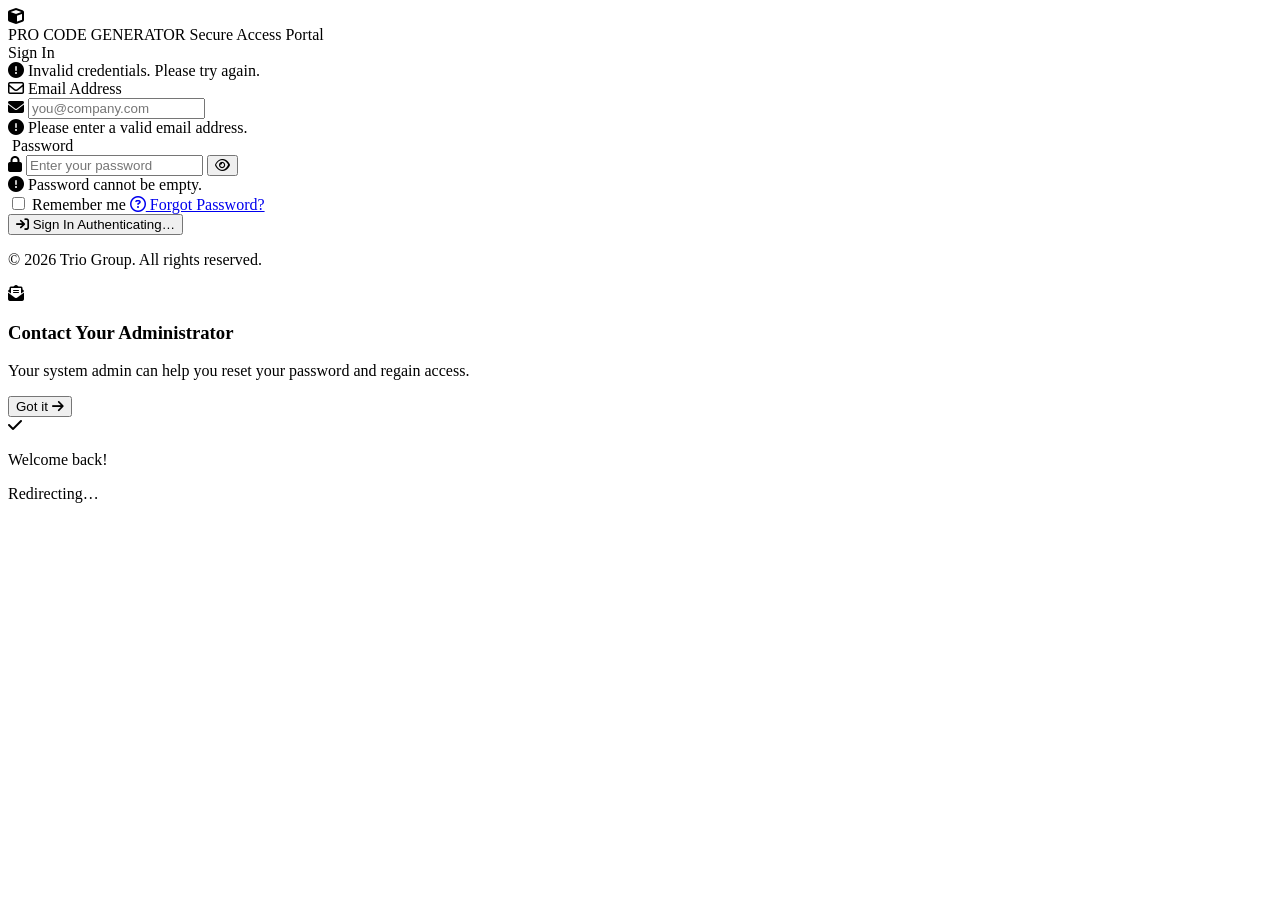
==== login.html @ 9e46e08e "Add login.html for user authentication interface" ====
<!DOCTYPE html>
<html lang="en">
<head>
<meta charset="UTF-8">
<meta name="viewport" content="width=device-width, initial-scale=1.0">
<title>PRO CODE GENERATOR — Access Portal</title>
<link href="https://fonts.googleapis.com/css2?family=Inter:opsz,wght@14..32,300;14..32,400;14..32,500;14..32,600;14..32,700;14..32,800&display=swap" rel="stylesheet">
<link rel="stylesheet" href="https://cdnjs.cloudflare.com/ajax/libs/font-awesome/6.5.2/css/all.min.css">
<link rel="stylesheet" href="login.css">
</head>
<body>

<!-- Animated gradient orbs -->
<div class="bg-orb-1"></div>
<div class="bg-orb-2"></div>
<div class="bg-orb-3"></div>

<div class="particles" id="particles"></div>

<div class="login-wrap">
  <div class="login-card" id="loginCard">
    <div class="card-glow"></div>
    <div class="card-shine"></div>

    <!-- Brand -->
    <div class="brand">
      <div class="brand-logo">
        <i class="fa-solid fa-cube"></i>
        <div class="logo-pulse"></div>
      </div>
      <div class="brand-text">
        <span class="brand-name">PRO CODE GENERATOR</span>
        <span class="brand-tagline">Secure Access Portal</span>
      </div>
    </div>

    <div class="divider">
      <span class="divider-line"></span>
      <span class="divider-label">Sign In</span>
      <span class="divider-line"></span>
    </div>

    <!-- Error alert -->
    <div class="alert alert-error" id="alertError">
      <i class="fa-solid fa-circle-exclamation"></i>
      <span id="alertMsg">Invalid credentials. Please try again.</span>
    </div>

    <form id="loginForm" autocomplete="on" novalidate>
      <div class="field" id="fieldEmail">
        <label for="emailInput"><i class="fa-regular fa-envelope"></i> Email Address</label>
        <div class="input-wrap">
          <i class="fa-solid fa-envelope input-icon"></i>
          <input id="emailInput" type="email" name="email" placeholder="you@company.com" autocomplete="email" required>
          <div class="input-focus-border"></div>
        </div>
        <span class="field-err"><i class="fa-solid fa-circle-exclamation"></i> Please enter a valid email address.</span>
      </div>

      <div class="field" id="fieldPassword">
        <label for="passwordInput"><i class="fa-regular fa-lock-keyhole"></i> Password</label>
        <div class="input-wrap">
          <i class="fa-solid fa-lock input-icon"></i>
          <input id="passwordInput" type="password" name="password" placeholder="Enter your password" autocomplete="current-password" required>
          <button type="button" class="toggle-pwd" id="togglePwd" tabindex="-1">
            <i class="fa-regular fa-eye" id="eyeIcon"></i>
          </button>
          <div class="input-focus-border"></div>
        </div>
        <span class="field-err"><i class="fa-solid fa-circle-exclamation"></i> Password cannot be empty.</span>
      </div>

      <!-- Remember Me & Forgot Password row -->
      <div class="form-extra">
        <label class="remember-checkbox">
          <input type="checkbox" id="rememberMe"> <span>Remember me</span>
        </label>
        <a href="#" id="forgotPasswordLink" class="forgot-link">
          <i class="fa-regular fa-question-circle"></i> Forgot Password?
        </a>
      </div>

      <button type="submit" class="btn-login" id="btnLogin">
        <span class="btn-label"><i class="fa-solid fa-arrow-right-to-bracket"></i> Sign In</span>
        <span class="btn-spinner"><span class="spinner-ring"></span> Authenticating…</span>
      </button>
    </form>

    <p class="footer-note">&copy; 2026 Trio Group. All rights reserved.</p>
  </div>
</div>

<!-- Forgot Password Modal -->
<div id="forgotModal" class="forgot-modal">
  <div class="forgot-modal-content">
    <div class="forgot-modal-icon">
      <i class="fa-solid fa-envelope-open-text"></i>
      <div class="icon-pulse"></div>
    </div>
    <h3>Contact Your Administrator</h3>
    <p>Your system admin can help you reset your password and regain access.</p>
    <button id="closeModalBtn" class="forgot-modal-close">
      <span>Got it</span> <i class="fa-solid fa-arrow-right"></i>
    </button>
  </div>
</div>

<!-- Success overlay -->
<div class="success-overlay" id="successOverlay">
  <div class="success-box">
    <div class="success-icon"><i class="fa-solid fa-check"></i></div>
    <p class="success-title" id="successTitle">Welcome back!</p>
    <p class="success-sub" id="successSub">Redirecting…</p>
    <div class="success-bar"><div class="success-bar-fill" id="successBarFill"></div></div>
  </div>
</div>

<script src="auth.js"></script>
<script>
const APPS_SCRIPT_URL = "https://script.google.com/macros/s/AKfycby2G8Q8JLi2cfiyXITFHaxkyCR10eZ-UGxU3SrSsGNRtZZv6WpDQrWi7Pez8rgP7CaHnw/exec";

// Particles
(function createParticles() {
  const container = document.getElementById("particles");
  for (let i = 0; i < 60; i++) {
    const p = document.createElement("span");
    p.className = "particle";
    const size = 1 + Math.random() * 4;
    p.style.cssText = `
      left:${Math.random() * 100}%;
      top:${Math.random() * 100}%;
      width:${size}px;
      height:${size}px;
      animation-delay:${Math.random() * 15}s;
      animation-duration:${8 + Math.random() * 12}s;
      opacity:${0.1 + Math.random() * 0.4};
    `;
    container.appendChild(p);
  }
})();

// Password toggle
const pwdInput = document.getElementById("passwordInput");
const eyeIcon = document.getElementById("eyeIcon");
document.getElementById("togglePwd")?.addEventListener("click", () => {
  const isPassword = pwdInput.type === "password";
  pwdInput.type = isPassword ? "text" : "password";
  eyeIcon.className = isPassword ? "fa-regular fa-eye-slash" : "fa-regular fa-eye";
});

// Field validation
const emailInput = document.getElementById("emailInput");
function setFieldState(fieldId, state, errorMsg = "") {
  const el = document.getElementById(fieldId);
  if (!el) return;
  el.classList.remove("valid", "invalid");
  if (state === "valid") el.classList.add("valid");
  if (state === "invalid") el.classList.add("invalid");
  const errSpan = el.querySelector(".field-err");
  if (errSpan && errorMsg) errSpan.innerHTML = `<i class="fa-solid fa-circle-exclamation"></i> ${errorMsg}`;
}
emailInput?.addEventListener("input", function() {
  const isValid = this.value.trim() !== "" && this.checkValidity();
  setFieldState("fieldEmail", isValid ? "valid" : this.value ? "invalid" : "");
});
document.getElementById("passwordInput")?.addEventListener("input", function() {
  setFieldState("fieldPassword", this.value.length ? "valid" : "");
});

function showError(msg) {
  const alertDiv = document.getElementById("alertError");
  document.getElementById("alertMsg").textContent = msg;
  alertDiv.classList.add("visible");
  setTimeout(() => alertDiv.classList.remove("visible"), 5000);
}

function setLoading(btnId, state) {
  const btn = document.getElementById(btnId);
  if (btn) {
    btn.disabled = state;
    btn.classList.toggle("loading", state);
  }
}

async function attemptLogin(email, password) {
  setLoading("btnLogin", true);
  document.getElementById("alertError").classList.remove("visible");
  try {
    const params = new URLSearchParams({ action: "login", email, password });
    const res = await fetch(`${APPS_SCRIPT_URL}?${params}`);
    const data = await res.json();
    if (data.ok && data.user) {
      const rememberCheck = document.getElementById("rememberMe");
      if (rememberCheck.checked) {
        localStorage.setItem("savedEmail", email);
      } else {
        localStorage.removeItem("savedEmail");
      }
      showSuccessAndRedirect(data.user);
    } else {
      showError(data.error || "Invalid email or password.");
      setLoading("btnLogin", false);
      document.getElementById("loginCard")?.classList.add("shake");
      setTimeout(() => document.getElementById("loginCard")?.classList.remove("shake"), 600);
    }
  } catch (err) {
    showError("Unable to reach the server. Check your Apps Script URL.");
    setLoading("btnLogin", false);
  }
}

function showSuccessAndRedirect(user) {
  const roleLabel = {
    admin:  "Admin Dashboard",
    author: "Author Workspace",
    user:   "User Dashboard"
  }[user.role.toLowerCase()] || "Dashboard";
  document.getElementById("successTitle").textContent = `Welcome, ${user.username}!`;
  document.getElementById("successSub").textContent = `Role: ${user.role}  ·  Entering ${roleLabel}…`;
  const overlay = document.getElementById("successOverlay");
  overlay.classList.add("visible");
  setTimeout(() => { document.getElementById("successBarFill").style.width = "100%"; }, 60);
  setTimeout(() => {
    sessionStorage.setItem("pcg_user", JSON.stringify(user));
    window.location.href = "index.html";
  }, 1800);
}

// Login form submit
document.getElementById("loginForm")?.addEventListener("submit", async function(e) {
  e.preventDefault();
  const email = emailInput.value.trim();
  const password = pwdInput.value;
  if (!email || !emailInput.checkValidity()) {
    setFieldState("fieldEmail", "invalid", "Please enter a valid email address.");
    return;
  }
  if (!password) {
    setFieldState("fieldPassword", "invalid", "Password cannot be empty.");
    return;
  }
  await attemptLogin(email, password);
});

// Remember Me: restore email on load
if (localStorage.getItem("savedEmail")) {
  emailInput.value = localStorage.getItem("savedEmail");
  document.getElementById("rememberMe").checked = true;
}

// Forgot Password Modal
const modal = document.getElementById("forgotModal");
const forgotLink = document.getElementById("forgotPasswordLink");
const closeModalBtn = document.getElementById("closeModalBtn");
forgotLink?.addEventListener("click", (e) => {
  e.preventDefault();
  modal.classList.add("show");
});
closeModalBtn?.addEventListener("click", () => modal.classList.remove("show"));
modal?.addEventListener("click", (e) => { if (e.target === modal) modal.classList.remove("show"); });
document.addEventListener("keydown", (e) => {
  if (e.key === "Escape" && modal.classList.contains("show")) modal.classList.remove("show");
});

// Auto-redirect if already logged in
(function checkSession() {
  const saved = sessionStorage.getItem("pcg_user");
  if (saved) {
    try {
      const u = JSON.parse(saved);
      if (u && u.email && u.role) window.location.href = "index.html";
    } catch (_) {}
  }
})();
</script>
</body>
</html>
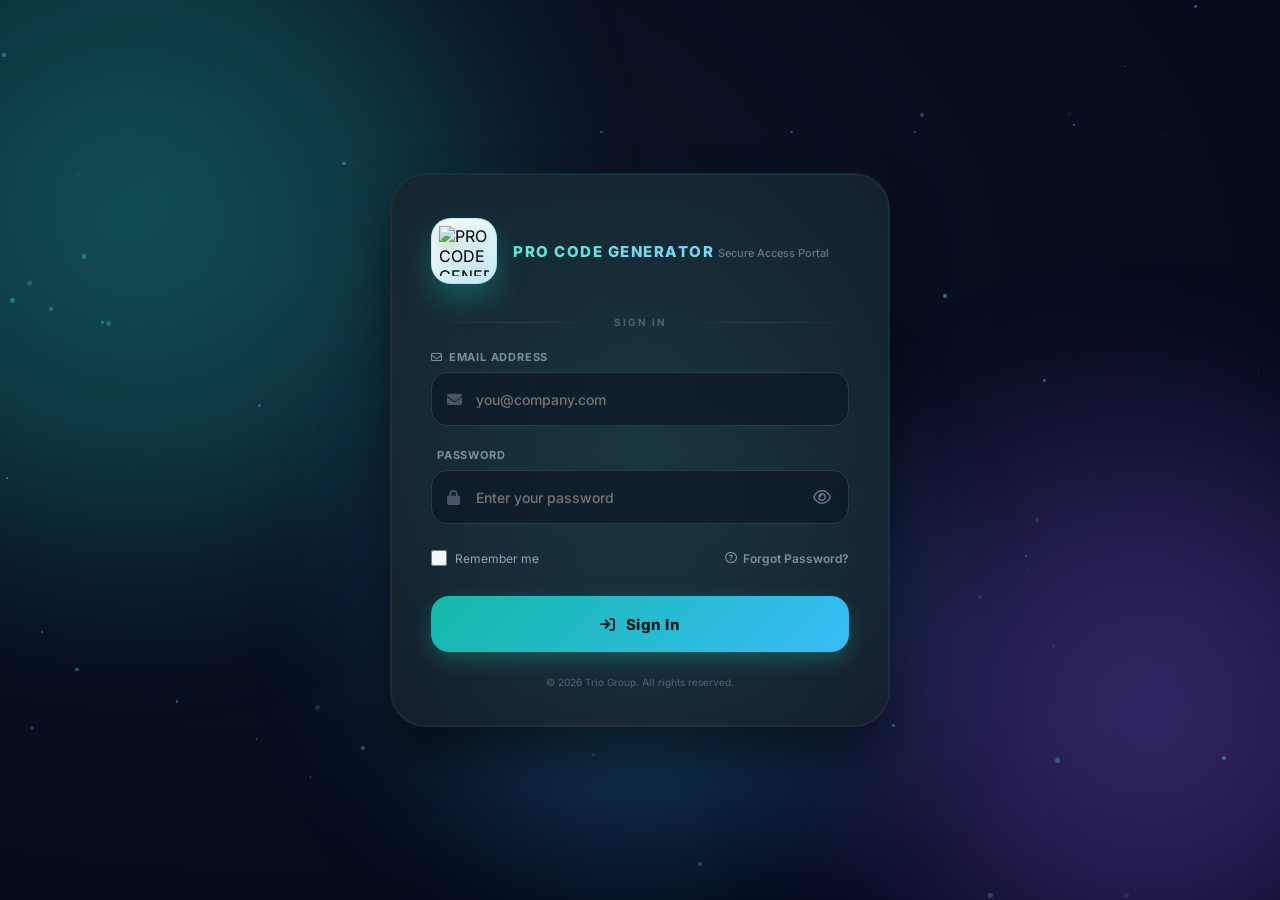
==== commit 684c52ff: "Replace icon with logo image in brand section" ====
--- a/login.html
+++ b/login.html
@@ -25,7 +25,7 @@
     <!-- Brand -->
     <div class="brand">
       <div class="brand-logo">
-        <i class="fa-solid fa-cube"></i>
+        <img src="https://res.cloudinary.com/dnrgcigsj/image/upload/v1776343593/Screenshot_2026-03-06_181454-removebg-preview_hixdkx.png" alt="PRO CODE GENERATOR Logo">
         <div class="logo-pulse"></div>
       </div>
       <div class="brand-text">
--- a/login.css
+++ b/login.css
@@ -0,0 +1,620 @@
+@import url('https://fonts.googleapis.com/css2?family=Inter:opsz,wght@14..32,300;14..32,400;14..32,500;14..32,600;14..32,700;14..32,800&display=swap');
+
+:root {
+  --bg-dark: #0a0c15;
+  --card-bg: rgba(18, 22, 35, 0.85);
+  --border-glow: rgba(20, 184, 166, 0.3);
+  --green: #14b8a6;
+  --blue: #38bdf8;
+  --violet: #8b5cf6;
+  --rose: #fb7185;
+  --text: #f1f5f9;
+  --muted: #94a3b8;
+  --input-bg: rgba(10, 20, 30, 0.6);
+}
+
+* {
+  margin: 0;
+  padding: 0;
+  box-sizing: border-box;
+  font-family: 'Inter', 'Montserrat', Arial, sans-serif;
+}
+
+html, body {
+  height: 100%;
+  background: radial-gradient(ellipse at 20% 30%, #0f172a, #020617);
+  overflow: hidden;
+  position: relative;
+}
+
+/* Animated orbs */
+.bg-orb-1, .bg-orb-2, .bg-orb-3 {
+  position: fixed;
+  border-radius: 50%;
+  filter: blur(80px);
+  opacity: 0.4;
+  z-index: 0;
+  pointer-events: none;
+}
+.bg-orb-1 {
+  width: 60vw;
+  height: 60vw;
+  background: radial-gradient(circle, #14b8a6, transparent);
+  top: -20vh;
+  left: -20vw;
+  animation: orbFloat 25s ease-in-out infinite alternate;
+}
+.bg-orb-2 {
+  width: 50vw;
+  height: 50vw;
+  background: radial-gradient(circle, #8b5cf6, transparent);
+  bottom: -15vh;
+  right: -15vw;
+  animation: orbFloat 30s ease-in-out infinite alternate-reverse;
+}
+.bg-orb-3 {
+  width: 40vw;
+  height: 40vw;
+  background: radial-gradient(circle, #38bdf8, transparent);
+  top: 40vh;
+  left: 30vw;
+  animation: orbFloat 20s ease-in-out infinite alternate;
+}
+@keyframes orbFloat {
+  0% { transform: translate(0, 0) scale(1); }
+  100% { transform: translate(40px, 30px) scale(1.1); }
+}
+
+/* Particles */
+.particles {
+  position: fixed;
+  inset: 0;
+  pointer-events: none;
+  z-index: 0;
+}
+.particle {
+  position: absolute;
+  background: linear-gradient(135deg, #5eead4, #38bdf8);
+  border-radius: 50%;
+  animation: particleFloat linear infinite;
+  opacity: 0;
+}
+@keyframes particleFloat {
+  0% { transform: translateY(0) translateX(0) scale(0.8); opacity: 0; }
+  20% { opacity: 0.5; }
+  80% { opacity: 0.3; }
+  100% { transform: translateY(-120px) translateX(20px) scale(0.2); opacity: 0; }
+}
+
+/* Login wrapper */
+.login-wrap {
+  position: relative;
+  z-index: 2;
+  min-height: 100vh;
+  display: flex;
+  align-items: center;
+  justify-content: center;
+  padding: 20px;
+}
+
+/* Card */
+.login-card {
+  position: relative;
+  width: 100%;
+  max-width: 500px;
+  background: var(--card-bg);
+  backdrop-filter: blur(16px);
+  -webkit-backdrop-filter: blur(16px);
+  border-radius: 36px;
+  border: 1px solid rgba(255, 255, 255, 0.08);
+  padding: 44px 40px 38px;
+  box-shadow: 0 30px 50px rgba(0, 0, 0, 0.5), 0 0 0 1px rgba(20, 184, 166, 0.1) inset;
+  transition: transform 0.3s ease, box-shadow 0.3s ease;
+  animation: cardFloat 0.7s cubic-bezier(0.2, 0.9, 0.4, 1.1) both;
+  overflow: hidden;
+}
+@keyframes cardFloat {
+  0% { opacity: 0; transform: translateY(40px) scale(0.96); }
+  100% { opacity: 1; transform: translateY(0) scale(1); }
+}
+.card-glow {
+  position: absolute;
+  top: -30%;
+  left: -20%;
+  width: 140%;
+  height: 140%;
+  background: radial-gradient(ellipse, rgba(20, 184, 166, 0.15), transparent);
+  pointer-events: none;
+}
+.card-shine {
+  position: absolute;
+  top: -50%;
+  left: -50%;
+  width: 200%;
+  height: 200%;
+  background: radial-gradient(circle, rgba(255,255,255,0.03), transparent);
+  pointer-events: none;
+  transform: rotate(25deg);
+}
+
+/* Brand */
+.brand {
+  position: relative;
+  z-index: 1;
+  display: flex;
+  align-items: center;
+  gap: 16px;
+  margin-bottom: 32px;
+}
+.brand-logo {
+  position: relative;
+  width: 66px;
+  height: 66px;
+  padding: 8px;
+  background:
+    linear-gradient(145deg, rgba(255,255,255,0.95), rgba(221,245,248,0.86)),
+    linear-gradient(135deg, var(--green), var(--blue));
+  border-radius: 20px;
+  display: flex;
+  align-items: center;
+  justify-content: center;
+  box-shadow: 0 14px 30px rgba(20, 184, 166, 0.36), 0 0 0 1px rgba(125, 211, 252, 0.35) inset;
+  transition: transform 0.2s;
+  overflow: hidden;
+}
+.brand-logo:hover { transform: scale(1.05); }
+.brand-logo::before {
+  content: '';
+  position: absolute;
+  inset: 1px;
+  border-radius: 19px;
+  background: linear-gradient(135deg, rgba(255,255,255,0.56), rgba(255,255,255,0) 58%);
+  pointer-events: none;
+}
+.brand-logo img {
+  position: relative;
+  z-index: 1;
+  display: block;
+  width: 100%;
+  height: 100%;
+  object-fit: contain;
+  filter: drop-shadow(0 4px 8px rgba(15, 23, 42, 0.22));
+}
+.logo-pulse {
+  position: absolute;
+  inset: -4px;
+  border-radius: 24px;
+  border: 2px solid rgba(20, 184, 166, 0.5);
+  animation: pulseRing 2s ease-out infinite;
+}
+@keyframes pulseRing {
+  0% { transform: scale(1); opacity: 0.6; }
+  100% { transform: scale(1.3); opacity: 0; }
+}
+.brand-name {
+  font-size: 15px;
+  font-weight: 800;
+  letter-spacing: 1.5px;
+  background: linear-gradient(90deg, #5eead4, #7dd3fc);
+  -webkit-background-clip: text;
+  background-clip: text;
+  color: transparent;
+}
+.brand-tagline {
+  font-size: 11px;
+  color: #64748b;
+  font-weight: 500;
+}
+
+/* Dividers */
+.divider, .divider-or {
+  display: flex;
+  align-items: center;
+  gap: 14px;
+  margin: 24px 0 20px;
+}
+.divider-line {
+  flex: 1;
+  height: 1px;
+  background: linear-gradient(90deg, transparent, rgba(255,255,255,0.1), transparent);
+}
+.divider-label, .or-text {
+  font-size: 10px;
+  font-weight: 700;
+  letter-spacing: 2px;
+  color: #475569;
+  text-transform: uppercase;
+}
+.divider-or {
+  margin: 20px 0 16px;
+}
+.or-text {
+  background: rgba(255,255,255,0.05);
+  padding: 4px 12px;
+  border-radius: 30px;
+}
+
+/* Alert */
+.alert {
+  display: flex;
+  align-items: center;
+  gap: 10px;
+  padding: 0 16px;
+  border-radius: 14px;
+  font-size: 13px;
+  font-weight: 600;
+  margin-bottom: 0;
+  max-height: 0;
+  overflow: hidden;
+  opacity: 0;
+  transition: all 0.3s ease;
+}
+.alert.visible {
+  max-height: 80px;
+  opacity: 1;
+  margin-bottom: 24px;
+  padding: 12px 16px;
+}
+.alert-error {
+  background: rgba(251, 113, 133, 0.12);
+  border: 1px solid rgba(251, 113, 133, 0.3);
+  color: #fb7185;
+}
+
+/* Form fields */
+form {
+  display: flex;
+  flex-direction: column;
+  gap: 22px;
+}
+.field {
+  display: flex;
+  flex-direction: column;
+  gap: 8px;
+}
+.field label {
+  font-size: 11px;
+  font-weight: 700;
+  letter-spacing: 0.8px;
+  text-transform: uppercase;
+  color: #7e8a98;
+  transition: color 0.2s;
+  display: flex;
+  align-items: center;
+  gap: 6px;
+}
+.field:focus-within label { color: #5eead4; }
+.input-wrap {
+  position: relative;
+}
+.input-icon {
+  position: absolute;
+  left: 16px;
+  top: 50%;
+  transform: translateY(-50%);
+  font-size: 15px;
+  color: #4b5568;
+  transition: color 0.2s;
+  z-index: 1;
+}
+.field:focus-within .input-icon { color: #5eead4; }
+.input-wrap input {
+  width: 100%;
+  height: 54px;
+  background: var(--input-bg);
+  border: 1px solid #2d3a4e;
+  border-radius: 16px;
+  color: var(--text);
+  font-size: 14px;
+  font-weight: 500;
+  padding: 0 48px 0 44px;
+  outline: none;
+  transition: all 0.25s;
+  caret-color: #5eead4;
+}
+.input-wrap input:hover { border-color: #5eead4; }
+.input-wrap input:focus {
+  border-color: #14b8a6;
+  box-shadow: 0 0 0 3px rgba(20, 184, 166, 0.15);
+  background: #0e1a2a;
+}
+.field.valid input {
+  border-color: #14b8a6;
+  box-shadow: 0 0 0 2px rgba(20, 184, 166, 0.1);
+}
+.field.invalid input {
+  border-color: #fb7185;
+  box-shadow: 0 0 0 2px rgba(251, 113, 133, 0.1);
+}
+.field-err {
+  display: none;
+  font-size: 11px;
+  font-weight: 600;
+  color: #fb7185;
+  margin-top: 4px;
+  padding-left: 8px;
+}
+.field.invalid .field-err { display: block; }
+.toggle-pwd {
+  position: absolute;
+  right: 8px;
+  top: 50%;
+  transform: translateY(-50%);
+  background: transparent;
+  border: none;
+  color: #64748b;
+  font-size: 16px;
+  cursor: pointer;
+  padding: 10px;
+  border-radius: 40px;
+}
+.toggle-pwd:hover { color: #5eead4; }
+
+/* Remember me + Forgot row */
+.form-extra {
+  display: flex;
+  justify-content: space-between;
+  align-items: center;
+  margin-top: 4px;
+}
+.remember-checkbox {
+  display: flex;
+  align-items: center;
+  gap: 8px;
+  font-size: 12px;
+  color: #94a3b8;
+  cursor: pointer;
+}
+.remember-checkbox input {
+  width: 16px;
+  height: 16px;
+  accent-color: #14b8a6;
+  cursor: pointer;
+}
+.forgot-link {
+  color: #7e8a98;
+  font-size: 12px;
+  font-weight: 600;
+  text-decoration: none;
+  transition: color 0.2s;
+  display: inline-flex;
+  align-items: center;
+  gap: 6px;
+}
+.forgot-link:hover { color: #5eead4; }
+
+/* Login button */
+.btn-login {
+  position: relative;
+  width: 100%;
+  height: 56px;
+  background: linear-gradient(135deg, var(--green), var(--blue));
+  border: none;
+  border-radius: 18px;
+  color: #021a18;
+  font-size: 15px;
+  font-weight: 800;
+  letter-spacing: 0.5px;
+  cursor: pointer;
+  overflow: hidden;
+  margin-top: 8px;
+  transition: transform 0.25s, box-shadow 0.25s;
+  box-shadow: 0 8px 20px rgba(20, 184, 166, 0.3);
+}
+.btn-login:hover:not(:disabled) {
+  transform: translateY(-2px);
+  box-shadow: 0 14px 28px rgba(20, 184, 166, 0.4);
+}
+.btn-login:active:not(:disabled) { transform: scale(0.98); }
+.btn-login:disabled { opacity: 0.7; }
+.btn-label, .btn-spinner {
+  position: absolute;
+  inset: 0;
+  display: flex;
+  align-items: center;
+  justify-content: center;
+  gap: 10px;
+  transition: all 0.25s;
+}
+.btn-spinner {
+  opacity: 0;
+  transform: translateY(10px);
+}
+.btn-login.loading .btn-label {
+  opacity: 0;
+  transform: translateY(-10px);
+}
+.btn-login.loading .btn-spinner {
+  opacity: 1;
+  transform: translateY(0);
+}
+.spinner-ring {
+  width: 18px;
+  height: 18px;
+  border: 2px solid rgba(2,26,24,0.3);
+  border-top-color: #021a18;
+  border-radius: 50%;
+  animation: spin 0.7s linear infinite;
+}
+@keyframes spin { to { transform: rotate(360deg); } }
+
+/* Footer */
+.footer-note {
+  text-align: center;
+  margin-top: 24px;
+  font-size: 10px;
+  color: #475569;
+  font-weight: 500;
+}
+
+/* Shake animation */
+.login-card.shake {
+  animation: shakeCard 0.5s cubic-bezier(0.36,0.07,0.19,0.97) both;
+}
+@keyframes shakeCard {
+  0%,100% { transform: translateX(0); }
+  20%,60% { transform: translateX(-5px); }
+  40%,80% { transform: translateX(5px); }
+}
+
+/* Success overlay */
+.success-overlay {
+  position: fixed;
+  inset: 0;
+  z-index: 1000;
+  display: flex;
+  align-items: center;
+  justify-content: center;
+  background: rgba(7,11,24,0.92);
+  backdrop-filter: blur(20px);
+  opacity: 0;
+  pointer-events: none;
+  transition: opacity 0.35s;
+}
+.success-overlay.visible {
+  opacity: 1;
+  pointer-events: all;
+}
+.success-box {
+  text-align: center;
+  animation: fadeUp 0.5s ease;
+}
+.success-icon {
+  width: 80px;
+  height: 80px;
+  background: linear-gradient(135deg, #14b8a6, #38bdf8);
+  border-radius: 50%;
+  display: flex;
+  align-items: center;
+  justify-content: center;
+  font-size: 36px;
+  color: #021a18;
+  margin: 0 auto 20px;
+  animation: pop 0.4s cubic-bezier(0.34,1.56,0.64,1);
+}
+.success-title {
+  font-size: 24px;
+  font-weight: 800;
+  background: linear-gradient(90deg, #5eead4, #7dd3fc);
+  -webkit-background-clip: text;
+  background-clip: text;
+  color: transparent;
+}
+.success-sub {
+  font-size: 13px;
+  color: #94a3b8;
+  margin-top: 8px;
+}
+.success-bar {
+  width: 220px;
+  height: 3px;
+  background: #2d3a4e;
+  border-radius: 3px;
+  margin: 20px auto 0;
+  overflow: hidden;
+}
+.success-bar-fill {
+  width: 0%;
+  height: 100%;
+  background: linear-gradient(90deg, #14b8a6, #38bdf8);
+  transition: width 1.6s ease-out;
+}
+@keyframes pop {
+  from { transform: scale(0); opacity: 0; }
+  to { transform: scale(1); opacity: 1; }
+}
+@keyframes fadeUp {
+  from { opacity: 0; transform: translateY(20px); }
+  to { opacity: 1; transform: translateY(0); }
+}
+
+/* Forgot Password Modal */
+.forgot-modal {
+  display: none;
+  position: fixed;
+  z-index: 1100;
+  left: 0;
+  top: 0;
+  width: 100%;
+  height: 100%;
+  background: rgba(0, 0, 0, 0.7);
+  backdrop-filter: blur(12px);
+  align-items: center;
+  justify-content: center;
+}
+.forgot-modal.show { display: flex; }
+.forgot-modal-content {
+  background: linear-gradient(145deg, rgba(18, 22, 40, 0.98), rgba(10, 14, 28, 0.98));
+  border: 1px solid rgba(20, 184, 166, 0.4);
+  border-radius: 32px;
+  max-width: 380px;
+  width: 90%;
+  padding: 38px 30px;
+  text-align: center;
+  box-shadow: 0 30px 50px rgba(0,0,0,0.5), 0 0 0 1px rgba(20,184,166,0.2) inset;
+  animation: modalPop 0.3s cubic-bezier(0.34,1.2,0.64,1);
+}
+@keyframes modalPop {
+  from { opacity: 0; transform: scale(0.9) translateY(30px); }
+  to { opacity: 1; transform: scale(1) translateY(0); }
+}
+.forgot-modal-icon {
+  position: relative;
+  width: 80px;
+  height: 80px;
+  background: linear-gradient(135deg, #14b8a6, #38bdf8);
+  border-radius: 30px;
+  display: flex;
+  align-items: center;
+  justify-content: center;
+  margin: 0 auto 20px;
+  font-size: 36px;
+  color: #021a18;
+  box-shadow: 0 12px 25px rgba(20,184,166,0.4);
+}
+.icon-pulse {
+  position: absolute;
+  inset: -6px;
+  border-radius: 36px;
+  border: 2px solid rgba(20,184,166,0.6);
+  animation: iconRing 2s ease-out infinite;
+}
+@keyframes iconRing {
+  0% { transform: scale(1); opacity: 0.7; }
+  100% { transform: scale(1.3); opacity: 0; }
+}
+.forgot-modal-content h3 {
+  font-size: 24px;
+  font-weight: 800;
+  margin-bottom: 12px;
+  background: linear-gradient(135deg, #5eead4, #38bdf8);
+  -webkit-background-clip: text;
+  background-clip: text;
+  color: transparent;
+}
+.forgot-modal-content p {
+  font-size: 14px;
+  color: #94a3b8;
+  line-height: 1.5;
+  margin-bottom: 28px;
+}
+.forgot-modal-close {
+  background: linear-gradient(135deg, #14b8a6, #38bdf8);
+  border: none;
+  padding: 12px 28px;
+  border-radius: 40px;
+  font-size: 14px;
+  font-weight: 800;
+  color: #021a18;
+  cursor: pointer;
+  display: inline-flex;
+  align-items: center;
+  gap: 10px;
+  transition: all 0.2s;
+}
+.forgot-modal-close:hover {
+  transform: translateY(-2px);
+  box-shadow: 0 10px 20px rgba(20,184,166,0.4);
+  gap: 14px;
+}
+
